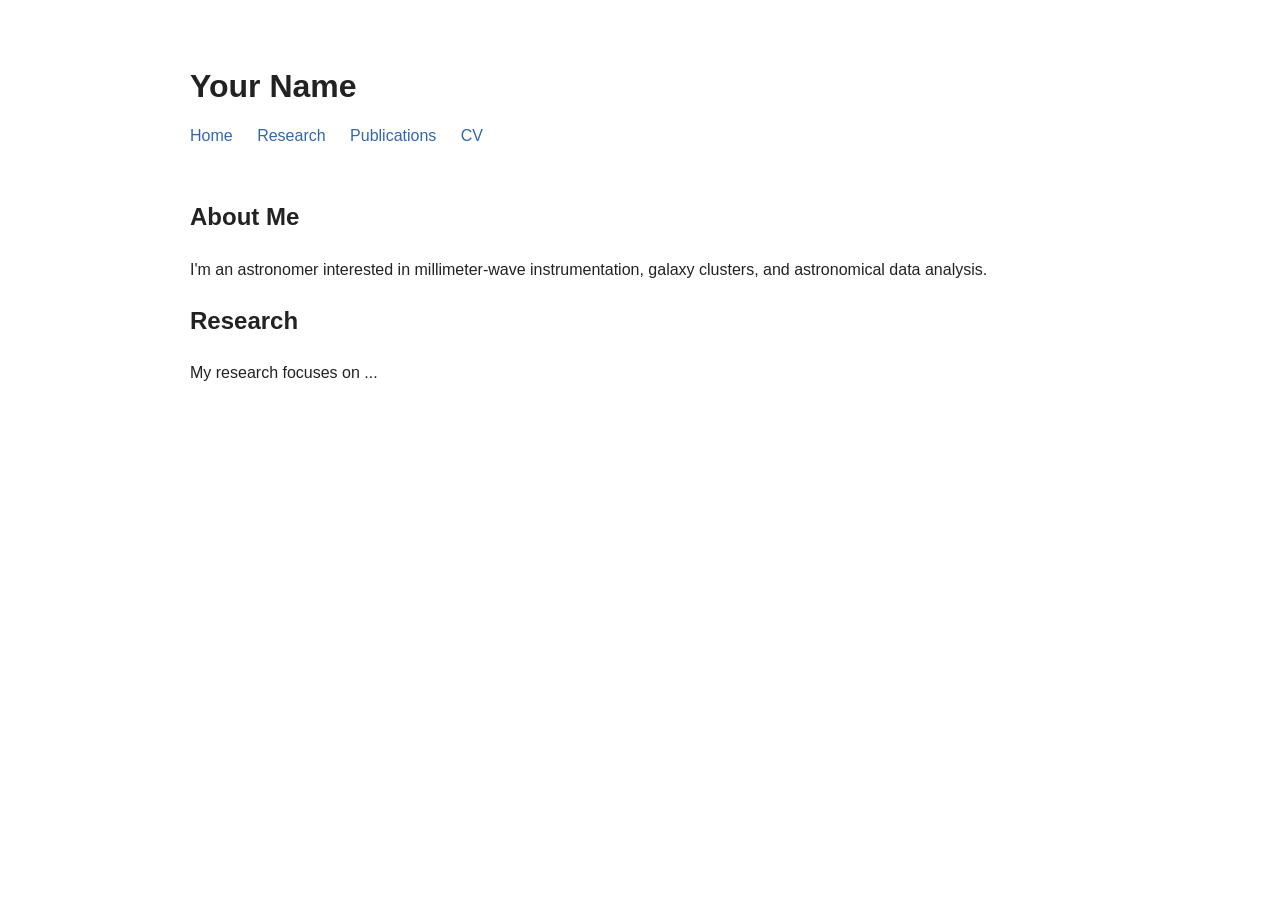
==== index.html @ 33c3255e "Initial personal website" ====
<!DOCTYPE html>
<html lang="en">

<head>
    <meta charset="UTF-8">
    <meta name="viewport" content="width=device-width, initial-scale=1.0">

    <title>Your Name</title>

    <link rel="stylesheet" href="css/style.css">
</head>

<body>

    <header>
        <h1>Your Name</h1>

        <nav>
            <a href="index.html">Home</a>
            <a href="research.html">Research</a>
            <a href="publications.html">Publications</a>
            <a href="cv.html">CV</a>
        </nav>
    </header>

    <main>

        <h2>About Me</h2>

        <p>
            I'm an astronomer interested in millimeter-wave instrumentation,
            galaxy clusters, and astronomical data analysis.
        </p>

        <h2>Research</h2>

        <p>
            My research focuses on ...
        </p>

    </main>

</body>

</html>
---- css/style.css ----
body {
    font-family: Arial, sans-serif;
    max-width: 900px;
    margin: 0 auto;
    padding: 40px 20px;

    line-height: 1.6;
    color: #222;
}

header {
    margin-bottom: 50px;
}

h1 {
    margin-bottom: 10px;
}

nav a {
    margin-right: 20px;
    text-decoration: none;
    color: #3366aa;
}

nav a:hover {
    text-decoration: underline;
}

main {
    margin-top: 30px;
}
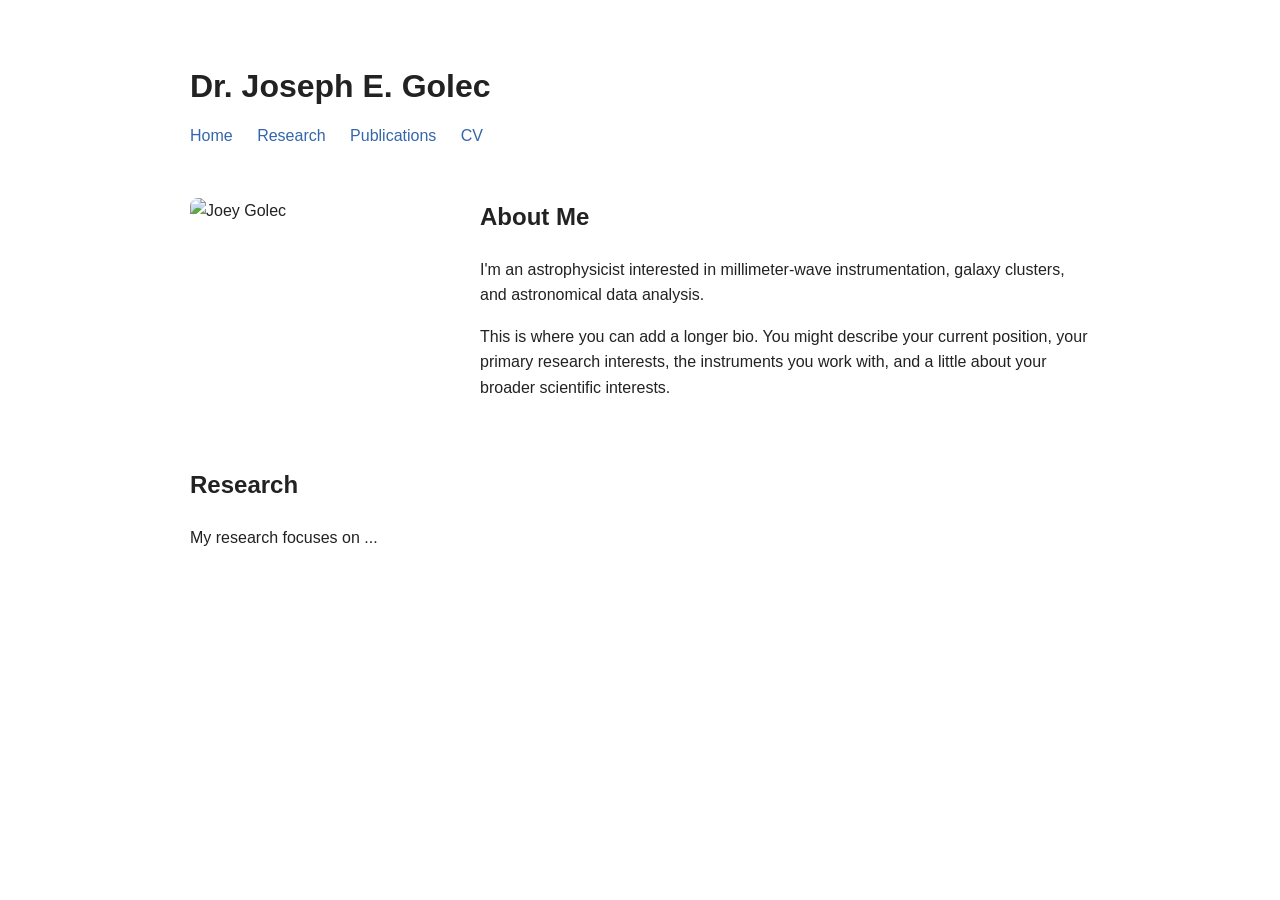
==== commit e0d087bb: "added headshot" ====
--- a/index.html
+++ b/index.html
@@ -13,7 +13,7 @@
 <body>
 
     <header>
-        <h1>Your Name</h1>
+        <h1>Dr. Joseph E. Golec</h1>
 
         <nav>
             <a href="index.html">Home</a>
@@ -25,12 +25,31 @@
 
     <main>
 
-        <h2>About Me</h2>
+    <section class="about">
 
-        <p>
-            I'm an astronomer interested in millimeter-wave instrumentation,
-            galaxy clusters, and astronomical data analysis.
-        </p>
+        <div class="headshot">
+            <img src="images/headshot.jpg" alt="Joey Golec">
+        </div>
+
+        <div class="bio">
+            <h2>About Me</h2>
+
+            <p>
+                I'm an astrophysicist interested in millimeter-wave instrumentation,
+                galaxy clusters, and astronomical data analysis.
+            </p>
+
+            <p>
+                This is where you can add a longer bio. You might describe your
+                current position, your primary research interests, the instruments
+                you work with, and a little about your broader scientific interests.
+            </p>
+        </div>
+
+    </section>
+
+
+    <section class="research">
 
         <h2>Research</h2>
 
@@ -38,6 +57,8 @@
             My research focuses on ...
         </p>
 
+    </section>
+
     </main>
 
 </body>
--- a/css/style.css
+++ b/css/style.css
@@ -28,4 +28,30 @@
 
 main {
     margin-top: 30px;
+}
+
+.about {
+    display: flex;
+    align-items: flex-start;
+    gap: 40px;
+    margin-bottom: 50px;
+}
+
+.headshot {
+    flex: 0 0 250px;
+}
+
+.headshot img {
+    width: 100%;
+    height: auto;
+    border-radius: 8px;
+    display: block;
+}
+
+.bio {
+    flex: 1;
+}
+
+.bio h2 {
+    margin-top: 0;
 }
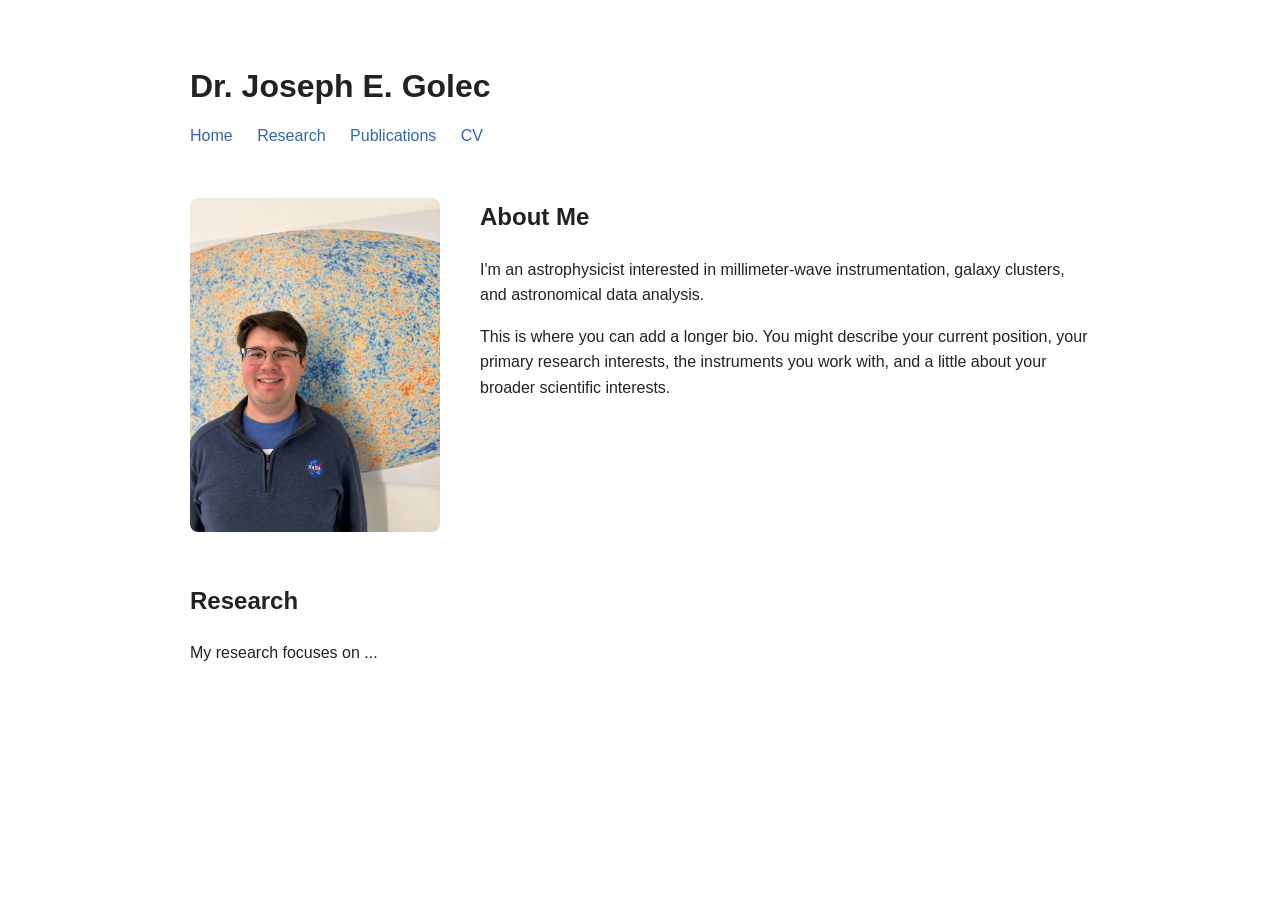
==== commit 98972f9f: "fixed image filename" ====
--- a/index.html
+++ b/index.html
@@ -28,7 +28,7 @@
     <section class="about">
 
         <div class="headshot">
-            <img src="images/headshot.jpg" alt="Joey Golec">
+            <img src="images/headshot.jpeg" alt="Joey Golec">
         </div>
 
         <div class="bio">
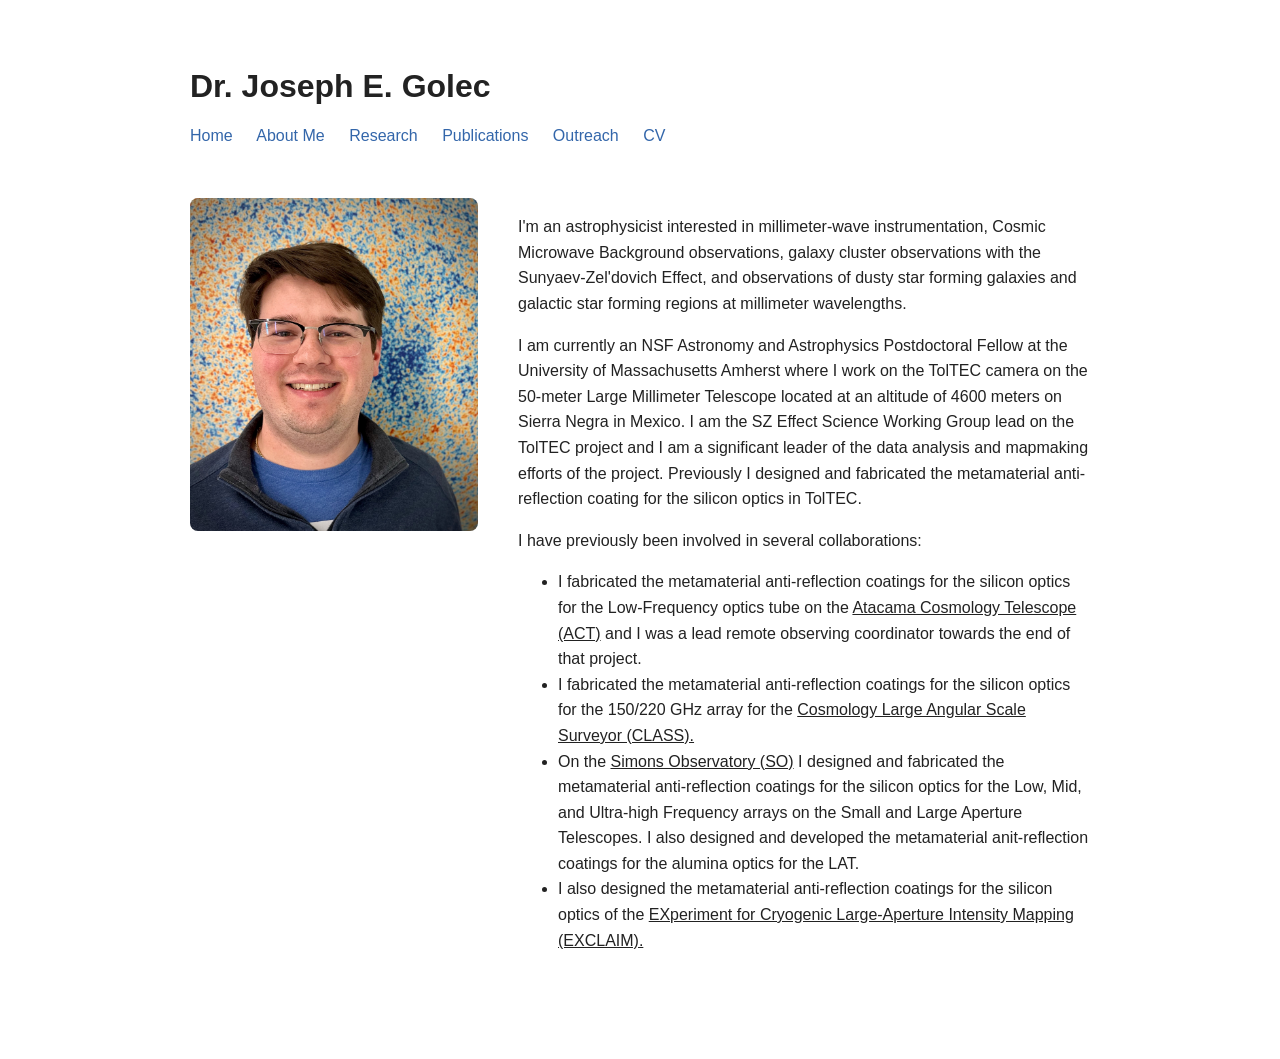
==== commit 7085f373: "added a bunch of stuff" ====
--- a/index.html
+++ b/index.html
@@ -17,9 +17,11 @@
 
         <nav>
             <a href="index.html">Home</a>
+            <a href="about.html">About Me</a>
             <a href="research.html">Research</a>
             <a href="publications.html">Publications</a>
-            <a href="cv.html">CV</a>
+            <a href="outreach.html">Outreach</a>
+            <a href="documents/Golec_CV_2026_reformat.pdf">CV</a>
         </nav>
     </header>
 
@@ -27,28 +29,33 @@
 
     <section class="about">
 
-        <div class="headshot">
+        <div class="headshot home-headshot">
             <img src="images/headshot.jpeg" alt="Joey Golec">
         </div>
 
         <div class="bio">
-            <h2>About Me</h2>
-
             <p>
-                I'm an astrophysicist interested in millimeter-wave instrumentation,
-                galaxy clusters, and astronomical data analysis.
+                I'm an astrophysicist interested in millimeter-wave instrumentation, Cosmic Microwave Background observations, galaxy cluster observations with the Sunyaev-Zel'dovich Effect, and observations of dusty star forming galaxies and galactic star forming regions at millimeter wavelengths.
             </p>
 
             <p>
-                This is where you can add a longer bio. You might describe your
-                current position, your primary research interests, the instruments
-                you work with, and a little about your broader scientific interests.
+                I am currently an NSF Astronomy and Astrophysics Postdoctoral Fellow at the University of Massachusetts Amherst where I work on the TolTEC camera on the 50-meter Large Millimeter Telescope located at an altitude of 4600 meters on Sierra Negra in Mexico. I am the SZ Effect Science Working Group lead on the TolTEC project and I am a significant leader of the data analysis and mapmaking efforts of the project. Previously I designed and fabricated the metamaterial anti-reflection coating for the silicon optics in TolTEC.
             </p>
+
+            <p>I have previously been involved in several collaborations:</p>
+
+            <ul>
+                <li> I fabricated the metamaterial anti-reflection coatings for the silicon optics for the Low-Frequency optics tube on the <u>Atacama Cosmology Telescope (ACT)</u> and I was a lead remote observing coordinator towards the end of that project.</li>
+                <li>I fabricated the metamaterial anti-reflection coatings for the silicon optics for the 150/220 GHz array for the <u>Cosmology Large Angular Scale Surveyor (CLASS).</u></li>
+                <li>On the <u>Simons Observatory (SO)</u> I designed and fabricated the metamaterial anti-reflection coatings for the silicon optics for the Low, Mid, and Ultra-high Frequency arrays on the Small and Large Aperture Telescopes. I also designed and developed the metamaterial anit-reflection coatings for the alumina optics for the LAT.</li>
+                <li>I also designed the metamaterial anti-reflection coatings for the silicon optics of the <u>EXperiment for Cryogenic Large-Aperture Intensity Mapping (EXCLAIM).</u></li>
+            </ul>
+
         </div>
 
     </section>
 
-
+<!--
     <section class="research">
 
         <h2>Research</h2>
@@ -57,10 +64,10 @@
             My research focuses on ...
         </p>
 
-    </section>
+    </section> -->
 
     </main>
 
 </body>
 
-</html>+</html>
--- a/css/style.css
+++ b/css/style.css
@@ -38,7 +38,7 @@
 }
 
 .headshot {
-    flex: 0 0 250px;
+    flex: 0 0 200px;
 }
 
 .headshot img {
@@ -52,6 +52,67 @@
     flex: 1;
 }
 
+.headshot.slideshow {
+    flex-basis: 220px;
+}
+
+.headshot.home-headshot {
+    flex-basis: 288px;
+}
+
+.slideshow-images img {
+    aspect-ratio: 3 / 4;
+    object-fit: contain;
+    background: #f3f3f3;
+}
+
+.slideshow img[hidden] {
+    display: none;
+}
+
 .bio h2 {
     margin-top: 0;
-}+}
+
+.outreach-photo {
+    margin: 24px 0;
+}
+
+.outreach-photo img {
+    display: block;
+    width: 100%;
+    height: auto;
+    border-radius: 8px;
+}
+
+.outreach-photo figcaption {
+    margin-top: 8px;
+    font-size: 0.9em;
+    color: #555;
+}
+
+@media (max-width: 700px) {
+
+    .about {
+        flex-direction: column;
+    }
+
+    .headshot {
+        flex: none;
+        width: 200px;
+        margin: 0 auto;
+    }
+
+    .headshot.slideshow {
+        flex: none;
+        width: 220px;
+        max-width: 100%;
+    }
+
+    .headshot.home-headshot {
+        flex: none;
+        width: 288px;
+        max-width: 100%;
+    }
+
+}
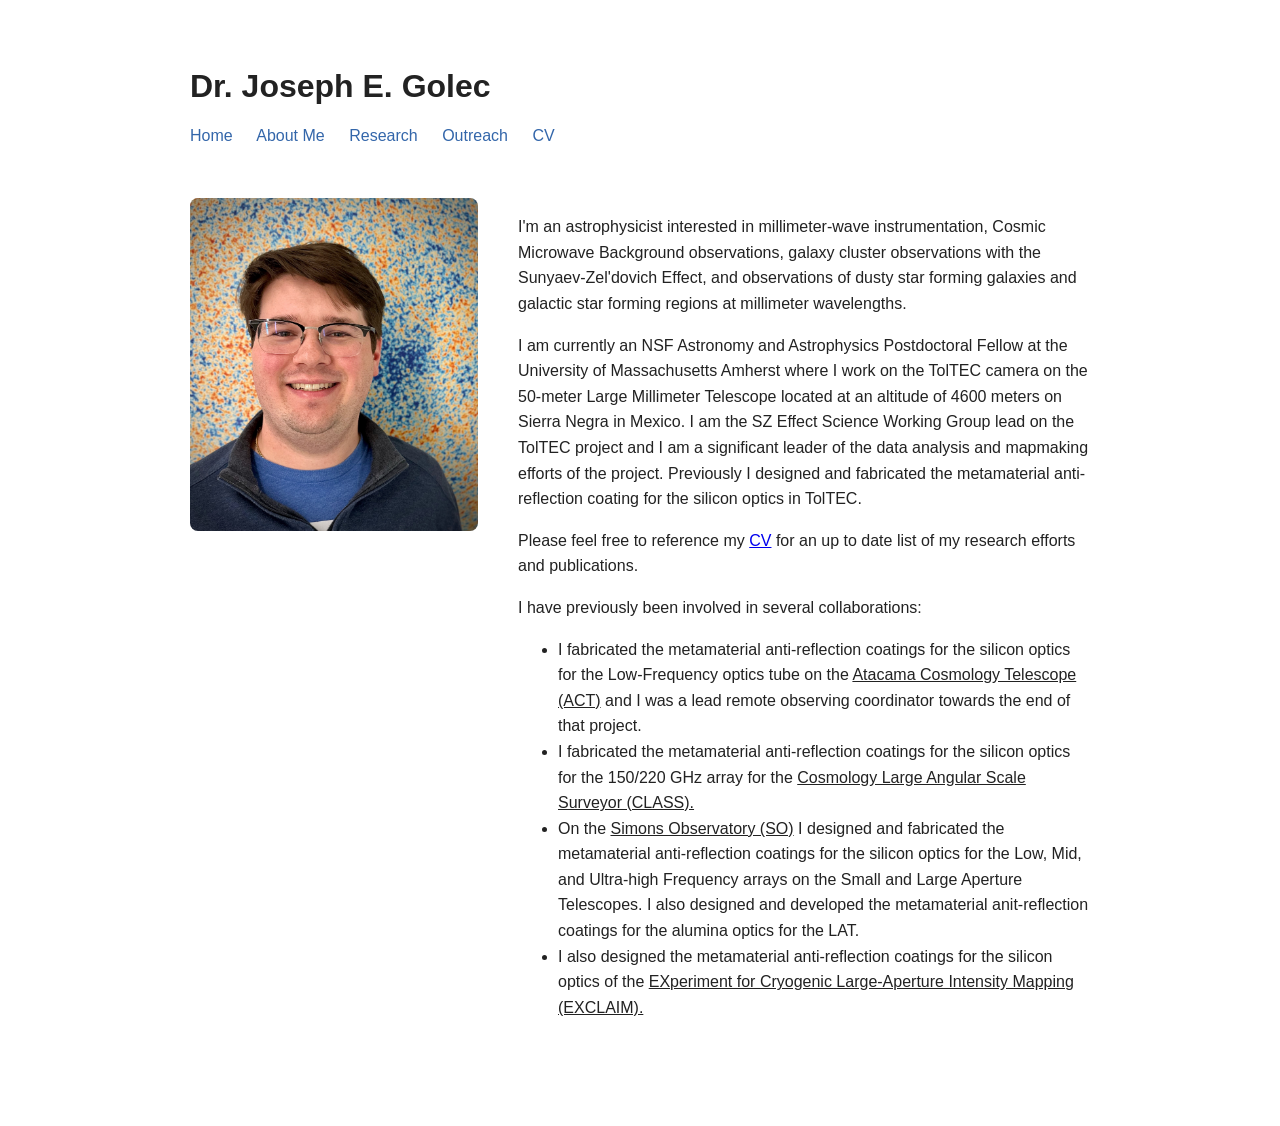
==== commit a703311e: "added research tab" ====
--- a/index.html
+++ b/index.html
@@ -16,10 +16,9 @@
         <h1>Dr. Joseph E. Golec</h1>
 
         <nav>
-            <a href="index.html">Home</a>
+            <a href="index.html" aria-current="page">Home</a>
             <a href="about.html">About Me</a>
             <a href="research.html">Research</a>
-            <a href="publications.html">Publications</a>
             <a href="outreach.html">Outreach</a>
             <a href="documents/Golec_CV_2026_reformat.pdf">CV</a>
         </nav>
@@ -42,6 +41,8 @@
                 I am currently an NSF Astronomy and Astrophysics Postdoctoral Fellow at the University of Massachusetts Amherst where I work on the TolTEC camera on the 50-meter Large Millimeter Telescope located at an altitude of 4600 meters on Sierra Negra in Mexico. I am the SZ Effect Science Working Group lead on the TolTEC project and I am a significant leader of the data analysis and mapmaking efforts of the project. Previously I designed and fabricated the metamaterial anti-reflection coating for the silicon optics in TolTEC.
             </p>
 
+             <p> Please feel free to reference my <a href="documents/Golec_CV_2026_reformat.pdf">CV</a> for an up to date list of my research efforts and publications. </p>
+
             <p>I have previously been involved in several collaborations:</p>
 
             <ul>
@@ -50,6 +51,8 @@
                 <li>On the <u>Simons Observatory (SO)</u> I designed and fabricated the metamaterial anti-reflection coatings for the silicon optics for the Low, Mid, and Ultra-high Frequency arrays on the Small and Large Aperture Telescopes. I also designed and developed the metamaterial anit-reflection coatings for the alumina optics for the LAT.</li>
                 <li>I also designed the metamaterial anti-reflection coatings for the silicon optics of the <u>EXperiment for Cryogenic Large-Aperture Intensity Mapping (EXCLAIM).</u></li>
             </ul>
+
+
 
         </div>
 
--- a/css/style.css
+++ b/css/style.css
@@ -52,8 +52,15 @@
     flex: 1;
 }
 
-.headshot.slideshow {
-    flex-basis: 220px;
+.about-wrap {
+    display: flow-root;
+}
+
+.about-wrap .headshot.slideshow {
+    float: left;
+    width: 303.6px;
+    max-width: 100%;
+    margin: 0 40px 24px 0;
 }
 
 .headshot.home-headshot {
@@ -74,24 +81,56 @@
     margin-top: 0;
 }
 
-.outreach-photo {
+.outreach-photo,
+.research-photo {
     margin: 24px 0;
 }
 
-.outreach-photo img {
+.outreach-photo img,
+.research-photo img {
     display: block;
     width: 100%;
     height: auto;
     border-radius: 8px;
 }
 
-.outreach-photo figcaption {
+.research-photo img + img {
+    margin-top: 24px;
+}
+
+.outreach-photo figcaption,
+.research-photo figcaption {
     margin-top: 8px;
     font-size: 0.9em;
     color: #555;
 }
 
+.research-imaging {
+    display: flow-root;
+}
+
+.research-photo-left {
+    float: left;
+    width: 46%;
+    margin: 0 24px 24px 0;
+}
+
+.research-beam-simulation {
+    width: 60%;
+}
+
 @media (max-width: 700px) {
+
+    .research-photo-left {
+        float: none;
+        width: 100%;
+        max-width: 414px;
+        margin-right: 0;
+    }
+
+    .research-beam-simulation {
+        max-width: 540px;
+    }
 
     .about {
         flex-direction: column;
@@ -103,10 +142,10 @@
         margin: 0 auto;
     }
 
-    .headshot.slideshow {
+    .about-wrap .headshot.slideshow {
+        float: none;
         flex: none;
-        width: 220px;
-        max-width: 100%;
+        margin: 0 auto 24px;
     }
 
     .headshot.home-headshot {
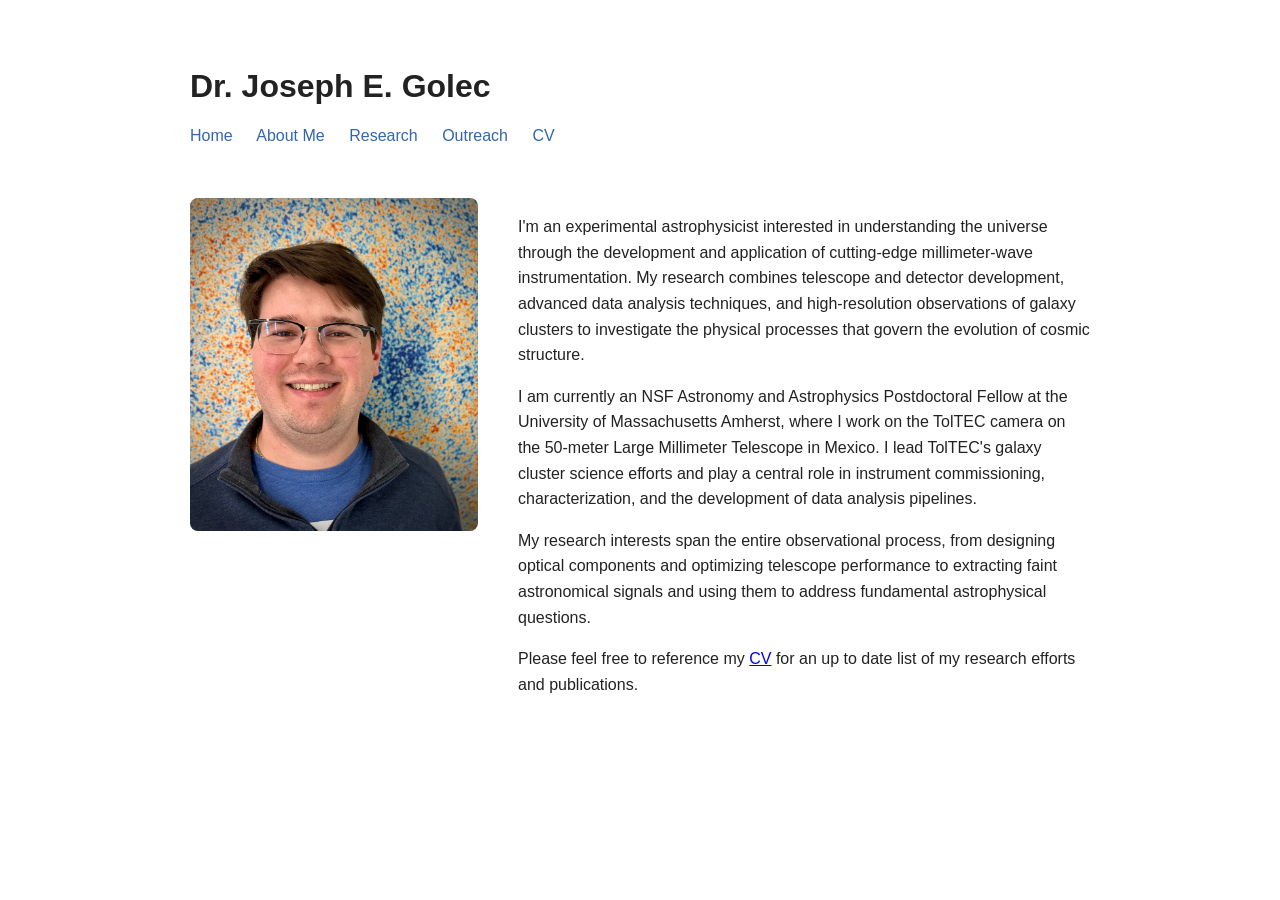
==== commit e1841ea4: "fixed homepage" ====
--- a/index.html
+++ b/index.html
@@ -34,24 +34,20 @@
 
         <div class="bio">
             <p>
-                I'm an astrophysicist interested in millimeter-wave instrumentation, Cosmic Microwave Background observations, galaxy cluster observations with the Sunyaev-Zel'dovich Effect, and observations of dusty star forming galaxies and galactic star forming regions at millimeter wavelengths.
+                I'm an experimental astrophysicist interested in understanding the universe through the development and application of cutting-edge millimeter-wave instrumentation. My research combines telescope and detector development, advanced data analysis techniques, and high-resolution observations of galaxy clusters to investigate the physical processes that govern the evolution of cosmic structure.
             </p>
 
             <p>
-                I am currently an NSF Astronomy and Astrophysics Postdoctoral Fellow at the University of Massachusetts Amherst where I work on the TolTEC camera on the 50-meter Large Millimeter Telescope located at an altitude of 4600 meters on Sierra Negra in Mexico. I am the SZ Effect Science Working Group lead on the TolTEC project and I am a significant leader of the data analysis and mapmaking efforts of the project. Previously I designed and fabricated the metamaterial anti-reflection coating for the silicon optics in TolTEC.
+                I am currently an NSF Astronomy and Astrophysics Postdoctoral Fellow at the University of Massachusetts Amherst, where I work on the TolTEC camera on the 50-meter Large Millimeter Telescope in Mexico. I lead TolTEC's galaxy cluster science efforts and play a central role in instrument commissioning, characterization, and the development of data analysis pipelines.
+            </p>
+
+            <p>
+                My research interests span the entire observational process, from designing optical components and optimizing telescope performance to extracting faint astronomical signals and using them to address fundamental astrophysical questions.
             </p>
 
              <p> Please feel free to reference my <a href="documents/Golec_CV_2026_reformat.pdf">CV</a> for an up to date list of my research efforts and publications. </p>
 
-            <p>I have previously been involved in several collaborations:</p>
-
-            <ul>
-                <li> I fabricated the metamaterial anti-reflection coatings for the silicon optics for the Low-Frequency optics tube on the <u>Atacama Cosmology Telescope (ACT)</u> and I was a lead remote observing coordinator towards the end of that project.</li>
-                <li>I fabricated the metamaterial anti-reflection coatings for the silicon optics for the 150/220 GHz array for the <u>Cosmology Large Angular Scale Surveyor (CLASS).</u></li>
-                <li>On the <u>Simons Observatory (SO)</u> I designed and fabricated the metamaterial anti-reflection coatings for the silicon optics for the Low, Mid, and Ultra-high Frequency arrays on the Small and Large Aperture Telescopes. I also designed and developed the metamaterial anit-reflection coatings for the alumina optics for the LAT.</li>
-                <li>I also designed the metamaterial anti-reflection coatings for the silicon optics of the <u>EXperiment for Cryogenic Large-Aperture Intensity Mapping (EXCLAIM).</u></li>
-            </ul>
-
+        
 
 
         </div>
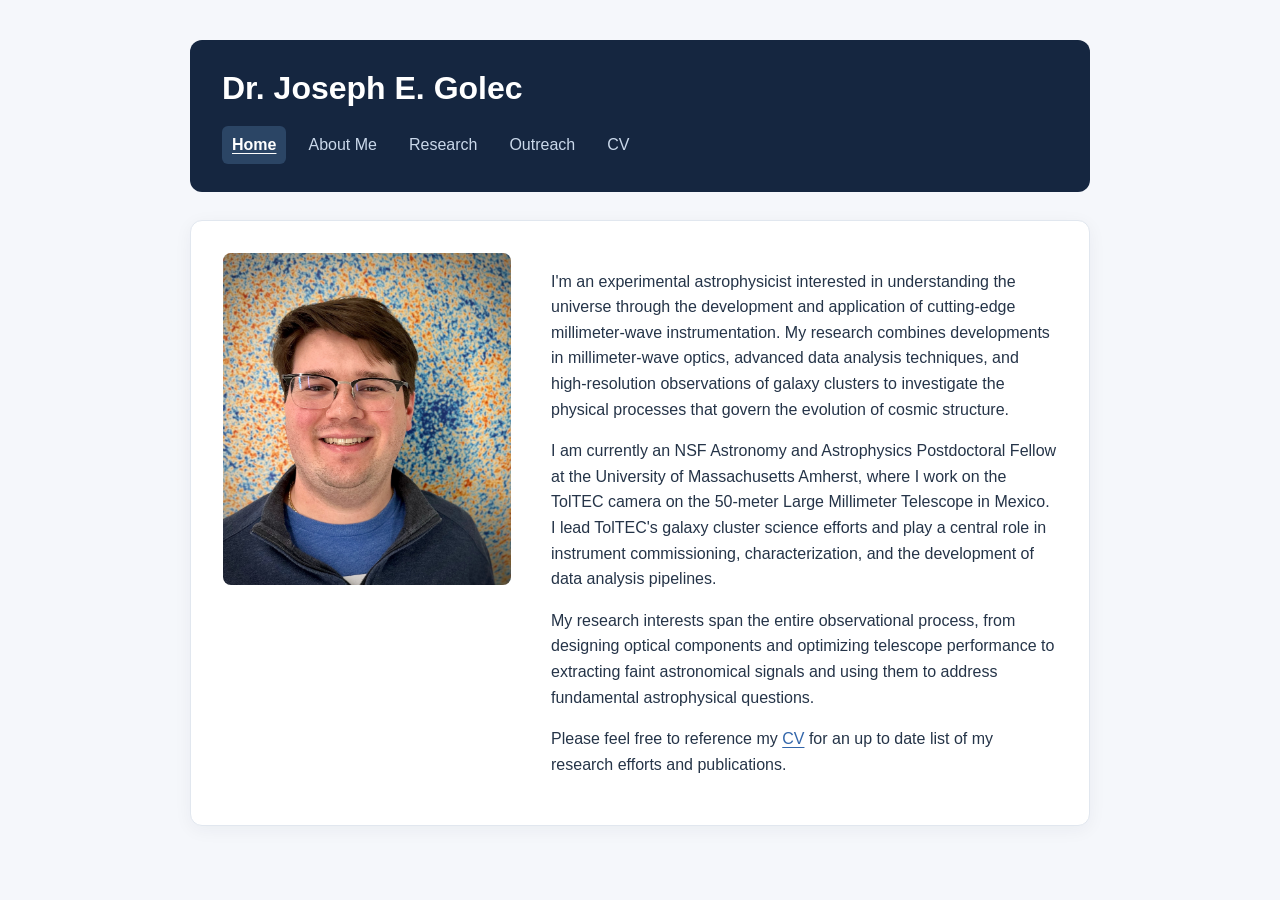
==== commit f5e71537: "fixed homepage" ====
--- a/index.html
+++ b/index.html
@@ -5,7 +5,7 @@
     <meta charset="UTF-8">
     <meta name="viewport" content="width=device-width, initial-scale=1.0">
 
-    <title>Your Name</title>
+    <title>Dr. Joseph E. Golec</title>
 
     <link rel="stylesheet" href="css/style.css">
 </head>
@@ -34,7 +34,7 @@
 
         <div class="bio">
             <p>
-                I'm an experimental astrophysicist interested in understanding the universe through the development and application of cutting-edge millimeter-wave instrumentation. My research combines telescope and detector development, advanced data analysis techniques, and high-resolution observations of galaxy clusters to investigate the physical processes that govern the evolution of cosmic structure.
+                I'm an experimental astrophysicist interested in understanding the universe through the development and application of cutting-edge millimeter-wave instrumentation. My research combines developments in millimeter-wave optics, advanced data analysis techniques, and high-resolution observations of galaxy clusters to investigate the physical processes that govern the evolution of cosmic structure.
             </p>
 
             <p>
--- a/css/style.css
+++ b/css/style.css
@@ -1,3 +1,7 @@
+html {
+    background: #F5F7FB;
+}
+
 body {
     font-family: Arial, sans-serif;
     max-width: 900px;
@@ -5,29 +9,97 @@
     padding: 40px 20px;
 
     line-height: 1.6;
-    color: #222;
+    color: #253448;
+    overflow-wrap: break-word;
 }
 
 header {
-    margin-bottom: 50px;
-}
-
-h1 {
-    margin-bottom: 10px;
-}
-
-nav a {
-    margin-right: 20px;
+    padding: 28px 32px;
+    background: #152640;
+    border-radius: 12px;
+}
+
+header h1 {
+    margin: 0 0 18px;
+    color: #fff;
+    line-height: 1.25;
+}
+
+a {
+    color: #3366AA;
+    text-underline-offset: 3px;
+}
+
+a:hover {
+    text-decoration: underline;
+}
+
+header nav {
+    display: flex;
+    flex-wrap: wrap;
+    gap: 6px 12px;
+}
+
+header nav a {
+    padding: 6px 10px;
+    border-radius: 6px;
+    color: #CAD8EA;
     text-decoration: none;
-    color: #3366aa;
-}
-
-nav a:hover {
+}
+
+header nav a:hover,
+header nav a:focus-visible {
+    background: #243B59;
+    color: #fff;
+}
+
+header nav a[aria-current="page"] {
+    background: #2B4565;
+    color: #fff;
+    font-weight: 700;
     text-decoration: underline;
 }
 
+a:focus-visible {
+    outline: 2px solid #3366AA;
+    outline-offset: 3px;
+}
+
+header a:focus-visible {
+    outline-color: #CAD8EA;
+}
+
 main {
-    margin-top: 30px;
+    display: flow-root;
+    margin-top: 28px;
+    padding: 32px;
+    background: #fff;
+    border: 1px solid #E1E7EF;
+    border-radius: 12px;
+    box-shadow: 0 4px 18px rgba(21, 38, 64, 0.05);
+}
+
+h2,
+h3 {
+    color: #152640;
+    line-height: 1.35;
+}
+
+h2 {
+    font-size: 1.6em;
+}
+
+h3 {
+    margin-top: 32px;
+    font-size: 1.15em;
+}
+
+main > h2:first-child {
+    margin-top: 0;
+}
+
+main > :last-child {
+    margin-bottom: 0;
 }
 
 .about {
@@ -50,6 +122,7 @@
 
 .bio {
     flex: 1;
+    min-width: 0;
 }
 
 .about-wrap {
@@ -102,7 +175,7 @@
 .research-photo figcaption {
     margin-top: 8px;
     font-size: 0.9em;
-    color: #555;
+    color: #526176;
 }
 
 .research-imaging {
@@ -120,6 +193,27 @@
 }
 
 @media (max-width: 700px) {
+
+    body {
+        padding: 20px 12px;
+    }
+
+    header {
+        padding: 24px 20px;
+    }
+
+    header h1 {
+        font-size: 1.65em;
+    }
+
+    header nav {
+        gap: 6px;
+    }
+
+    main {
+        margin-top: 20px;
+        padding: 24px 20px;
+    }
 
     .research-photo-left {
         float: none;
